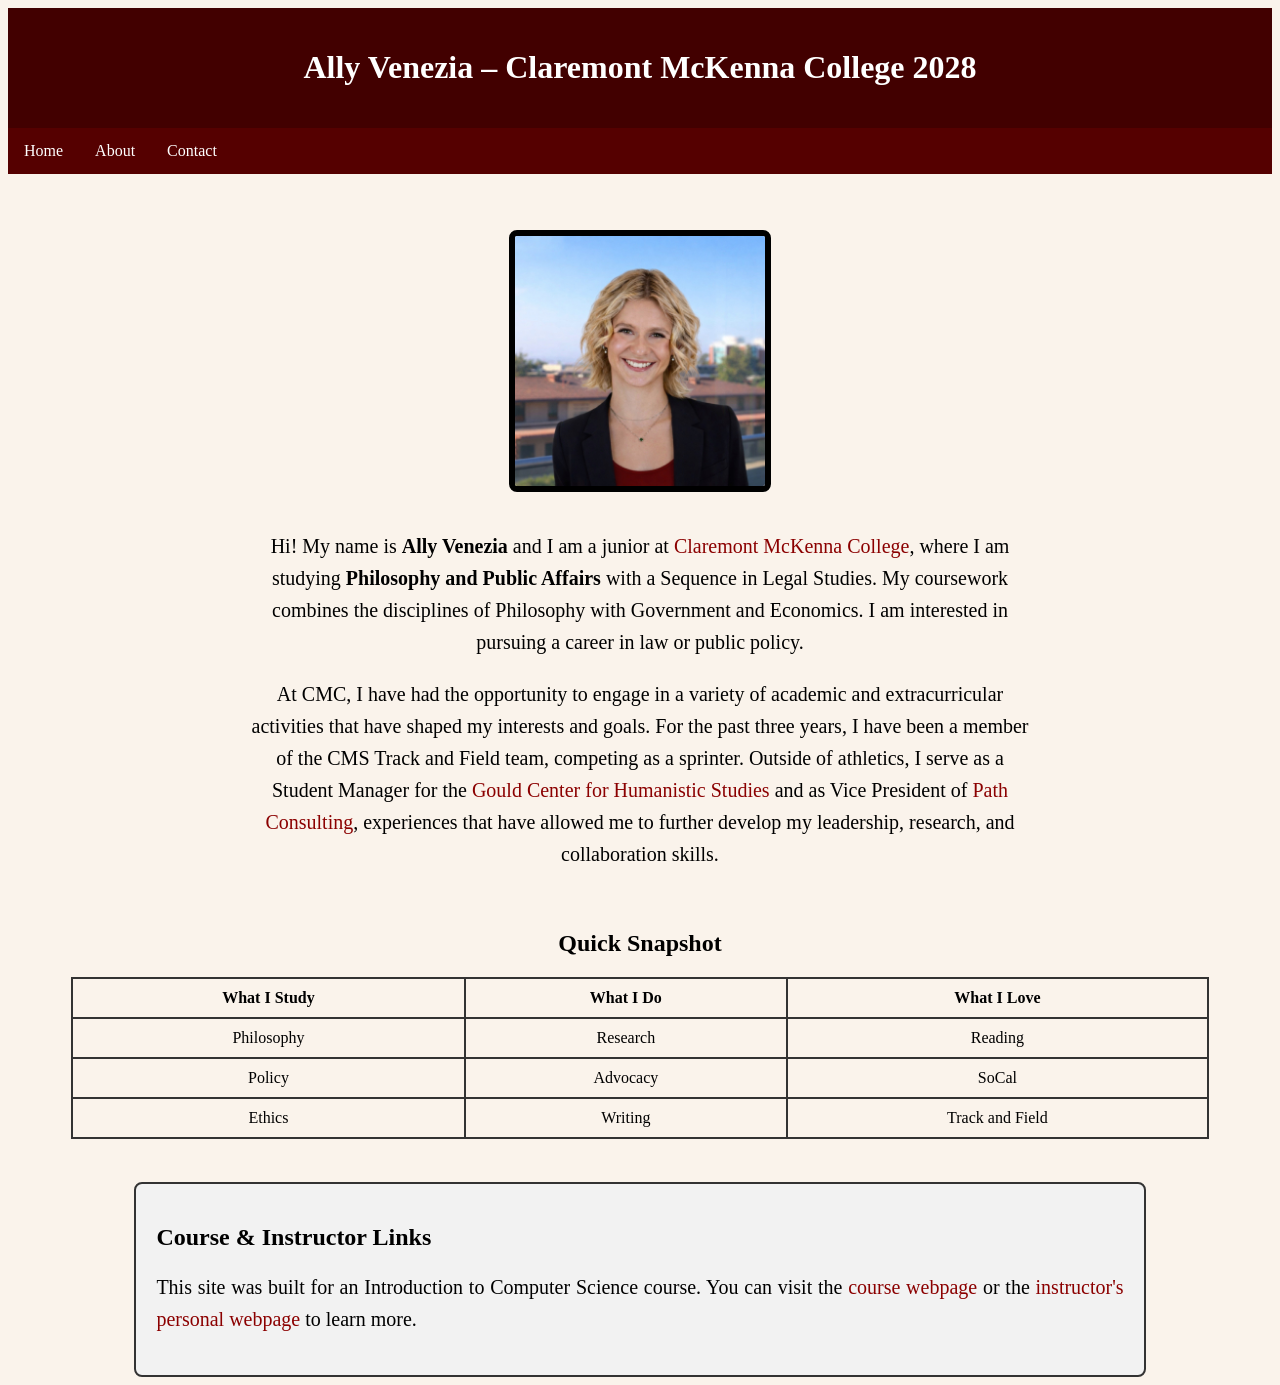
==== index.html @ 6778628a "Add files via upload" ====
<!DOCTYPE html>
<html lang="en">
<head>
  <!-- Google tag (gtag.js) -->
<script async src="https://www.googletagmanager.com/gtag/js?id=G-44W4GM3CWG"></script>
<script>
  window.dataLayer = window.dataLayer || [];
  function gtag(){dataLayer.push(arguments);}
  gtag('js', new Date());

  gtag('config', 'G-44W4GM3CWG');
</script>
  <meta charset="utf-8">
  <title>Ally Venezia – Home</title>
  <link rel="stylesheet" href="style.css">
  <meta name ="description" content="Home page of Ally's personal website, including a brief introduction and links to her coursework and interests.">
</head>


<body>
    <header class="site-header">
        <h1 class="site-title">Ally Venezia – Claremont McKenna College 2028</h1>
        </header>

    <div class="navbar">
      <ul>
        <li><a href="index.html">Home</a></li>
        <li><a href="about.html">About</a></li>
        <li><a href="contact.html">Contact</a></li>
      </ul>
    </div>

    <br>
    <br>

    <div class="in-box-no-border">
      <img class="img-headshot" src="av-headshot.jpg" alt="Headshot of Ally Venezia">
      <br>

      <p> Hi! My name is <span class="bold">Ally Venezia</span> and I am a junior at <a href="https://www.cmc.edu/">Claremont McKenna College</a>, where 
          I am studying <span class="bold">Philosophy and Public Affairs</span> with a Sequence in Legal Studies. My coursework combines the disciplines of Philosophy with Government and Economics. I am interested in pursuing a career in law or public policy.</p>
      <p> At CMC, I have had the opportunity to engage in a variety of 
          academic and extracurricular activities that have shaped my 
          interests and goals. For the past three years, I have been 
          a member of the CMS Track and Field team, competing as a 
          sprinter. Outside of athletics, I serve as a Student Manager 
          for the <a href="https://gouldcenter.org/">Gould Center for Humanistic Studies</a> and as Vice President 
          of <a href="https://www.cmcpath.com/">Path Consulting</a>, experiences that have allowed me to further develop 
          my leadership, research, and collaboration skills.</p>
  </div>

<div>
  <h2 id="centered">Quick Snapshot</h2>
  <table id ="in-table">
    <tr>
      <th>What I Study</th>
      <th>What I Do</th>
      <th>What I Love</th>
    </tr>
    <tr>
      <td>Philosophy</td>
      <td>Research</td>
      <td>Reading</td>
    </tr>
    <tr>
      <td>Policy</td>
      <td>Advocacy</td>
      <td>SoCal</td>
    </tr>
    <tr>
      <td>Ethics</td>
      <td>Writing</td>
      <td>Track and Field</td>
    </tr>
  </table>
</div>

<br>

<div class="in-box">
  <h2>Course & Instructor Links</h2>
      <p class="in-box-p">
        This site was built for an Introduction to Computer Science course.
        You can visit the
        <a href="https://csci40.rtealwitter.com">course webpage</a>
        or the
        <a href="https://www.rtealwitter.com">instructor's personal webpage</a>
        to learn more.
      </p>
    </div>

</body>
</html>
---- style.css ----
body {
  background-color: #faf3eb;
}

/* Header */
.site-header {
  background-color: #420000;
  color: white;
  padding: 20px;
  text-align: center;
}

/* Navigation bar */
.navbar ul {
  list-style-type: none;
  margin: 0;
  padding: 0;
  overflow: hidden;
  background-color: #550000;
}

.navbar a:hover 
{
  background-color: #420000;
  color: white;
}

.navbar ul li {
  float: left;
}

.navbar ul li a {
  display: block;
  color: white;
  text-align: center;
  padding: 14px 16px;
  text-decoration: none;
}

.navbar ul li a:hover {
  background-color: #420000;
}

/* Main content */
.img-headshot {
  width: 250px;
    height: auto;
  border-radius: 8px;
  margin-bottom: 15px;
  display: block;
  margin: 0 auto;
  border: 6px solid black;

}

p{
  text-align: center;
  font-size: 20px;
  line-height: 1.6;
  margin-left: 10%;
  margin-right: 10%;
}

.in-box-p{
    text-align: justify;
    font-size: 20px;
    line-height: 1.6;
    margin-left: 0%;
    margin-right: 0%;
}

.in-box {
  border: 2px solid #333;
  padding: 20px;
  border-radius: 8px;
  margin: 10%;
  margin-top: 2%;
  background-color: #f2f2f2;
  margin-bottom: 0%;
}

#in-table {
  border-collapse: collapse;
  width: 90%;
  margin: 0 auto;
}

#in-table th,
#in-table td {
  border: 2px solid #333;
  padding: 10px;
  text-align: center;
}

#centered {
  text-align: center;
}

.long-image {
  width: 600px;
  height: 400px;
  margin: 15px;
  display: block;
  margin: 0 auto;
}

td {
  padding: 20px;
}

.special-title {
  margin-left: 20px;
}

#topic-heading {
  text-align: center;
  margin-left: 10%;
  margin-right: 10%;
}

.topic-intro {
  text-align: center;
  margin-left: 10%;
  margin-right: 10%;
  font-size: 24px;
}

a {
  color: #8b0000;
  text-decoration: none;
}

a:hover {
  color: #c0691a;
  text-decoration: underline;
}


#special-format-table {
 margin: 0 auto;
 margin-top: 0%
}

.in-box-h2 {
  margin-bottom: 0%;
}


#img-sunset {
  width: 100%;
  height: auto;
  margin: 15px;
  display: block;
  margin: 0 auto;
  margin-top: 20px;
  border:#333 solid 2px;
}

.bold {
  font-weight: bold;
}

.in-box-no-border {
  padding: 20px;
  margin: 10%;
  margin-bottom: 0%;
  margin-top: 0%;
}

@media screen and (max-width: 1000px) {
  .in-box table,
  .in-box tr,
  .in-box td,
  #special-format-table,
  #special-format-table tr,
  #special-format-table td {
    text-align: center;
    display: block;
    width: 100%;
    font-size: 16px;
  }

  .long-image {
    display: block;
    margin: 0 auto;    
    width: 100%;
    height: auto;
    margin: 10px 0;
  }
}
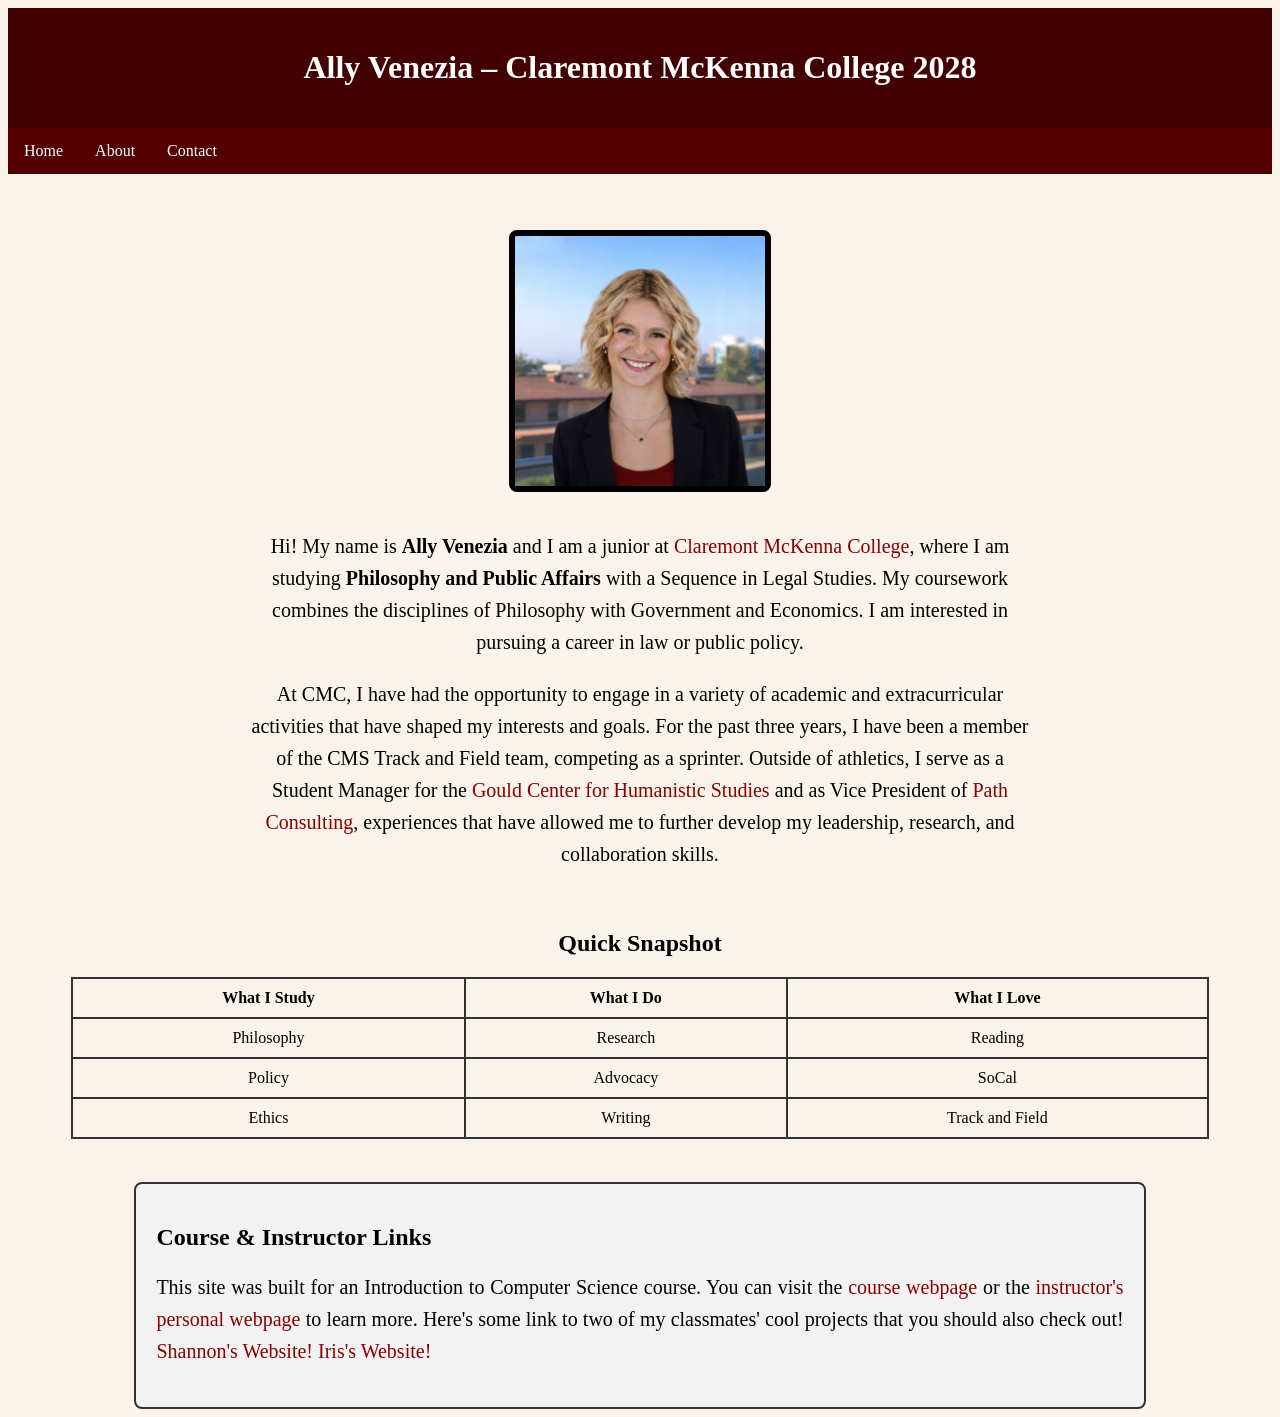
==== commit 019d15ee: "website edits" ====
--- a/index.html
+++ b/index.html
@@ -82,12 +82,17 @@
       <p class="in-box-p">
         This site was built for an Introduction to Computer Science course.
         You can visit the
-        <a href="https://csci40.rtealwitter.com">course webpage</a>
+        <a href="https://github.com/rtealwitter/introcs2026fall">course webpage</a>
         or the
         <a href="https://www.rtealwitter.com">instructor's personal webpage</a>
         to learn more.
+        Here's some link to two of my classmates' cool projects that you should also check out!
+         <a href="https://www.rtealwitter.com">Shannon's Website!</a>
+         <a href="https://www.rtealwitter.com">Iris's Website!</a>
       </p>
     </div>
 
+    
+
 </body>
 </html>
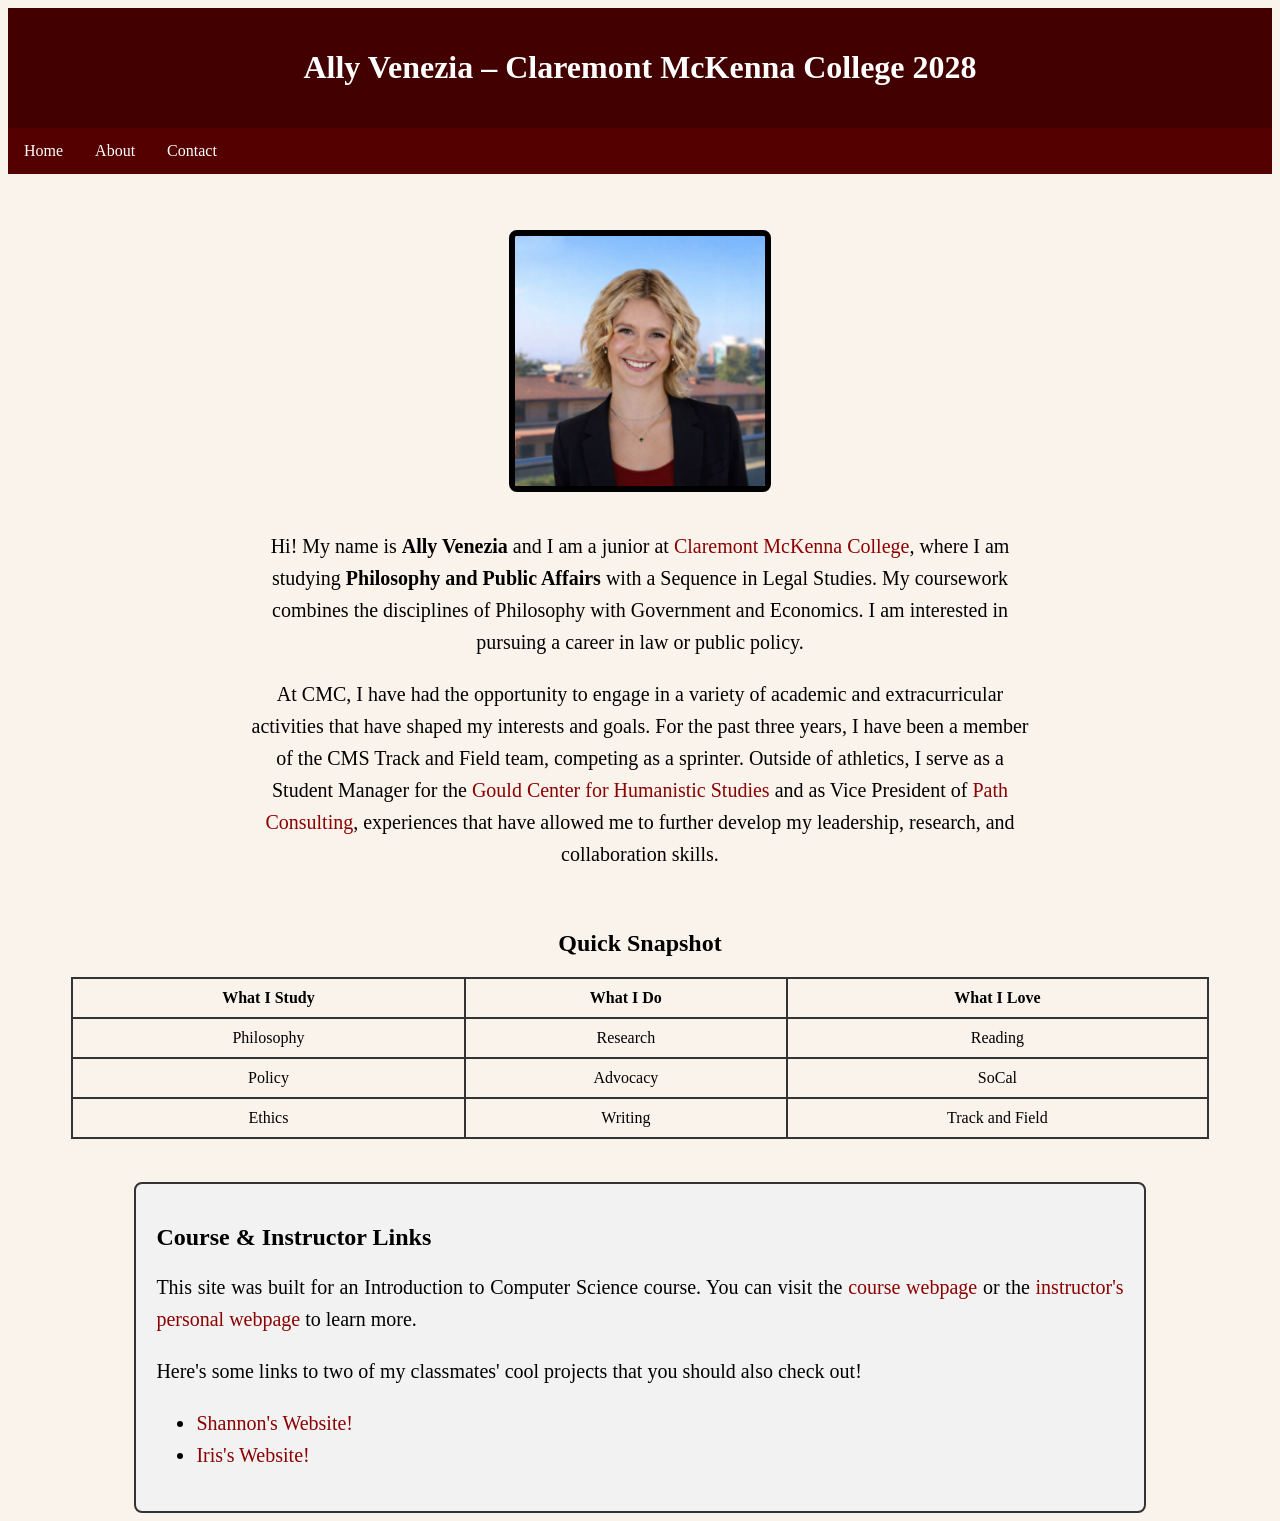
==== commit 803f827a: "updated with student project #1" ====
--- a/index.html
+++ b/index.html
@@ -86,9 +86,11 @@
         or the
         <a href="https://www.rtealwitter.com">instructor's personal webpage</a>
         to learn more.
-        Here's some link to two of my classmates' cool projects that you should also check out!
-         <a href="https://www.rtealwitter.com">Shannon's Website!</a>
-         <a href="https://www.rtealwitter.com">Iris's Website!</a>
+        <p class="in-box-p">Here's some links to two of my classmates' cool projects that you should also check out!</p>
+        <ul>
+          <li class="in-box-p"><a href="https://www.rtealwitter.com">Shannon's Website!</a></li>
+          <li class="in-box-p"><a href="https://irisfisher.github.io/discoveries_in_the_tidepools/">Iris's Website!</a></li>
+         </ul> 
       </p>
     </div>
 
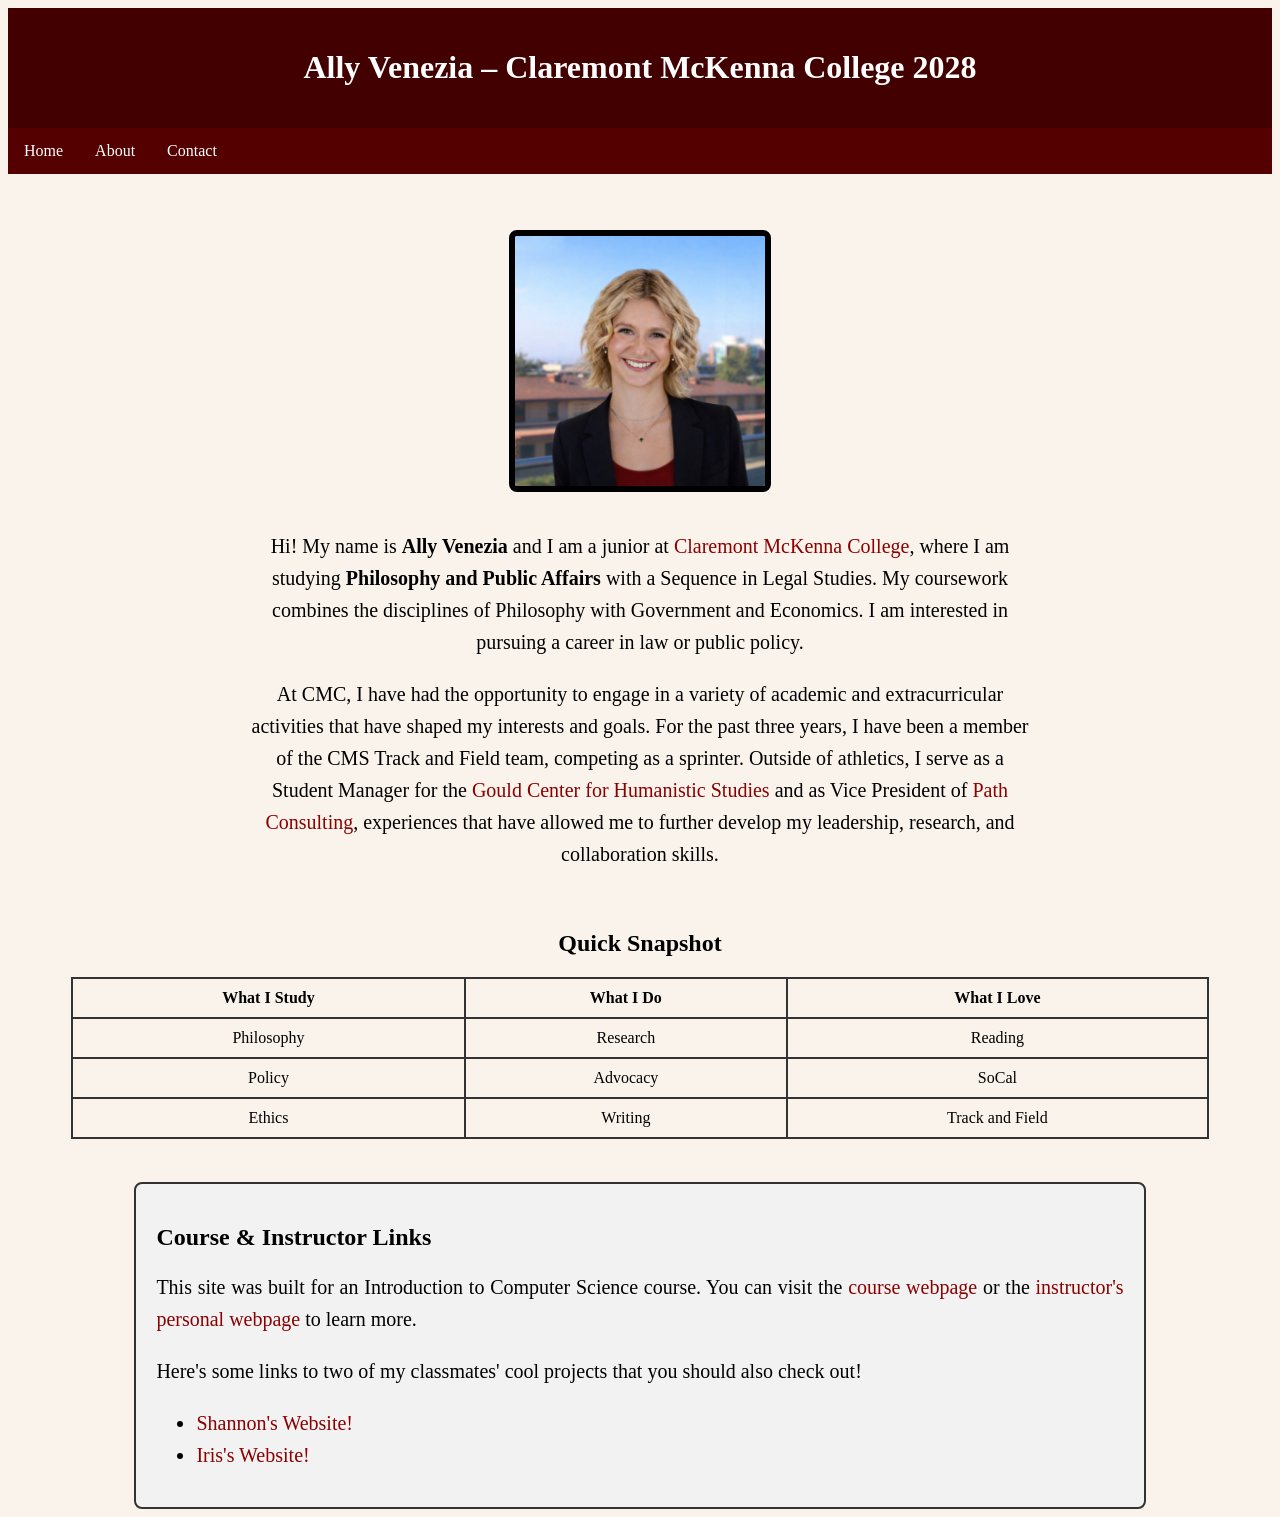
==== commit 9be33a45: "updated" ====
--- a/index.html
+++ b/index.html
@@ -85,13 +85,13 @@
         <a href="https://github.com/rtealwitter/introcs2026fall">course webpage</a>
         or the
         <a href="https://www.rtealwitter.com">instructor's personal webpage</a>
-        to learn more.
+        to learn more. </p>
         <p class="in-box-p">Here's some links to two of my classmates' cool projects that you should also check out!</p>
         <ul>
-          <li class="in-box-p"><a href="https://www.rtealwitter.com">Shannon's Website!</a></li>
+          <li class="in-box-p"><a href="https://sbennitt29.github.io/lab-homepage/index.html">Shannon's Website!</a></li>
           <li class="in-box-p"><a href="https://irisfisher.github.io/discoveries_in_the_tidepools/">Iris's Website!</a></li>
          </ul> 
-      </p>
+        
     </div>
 
     
